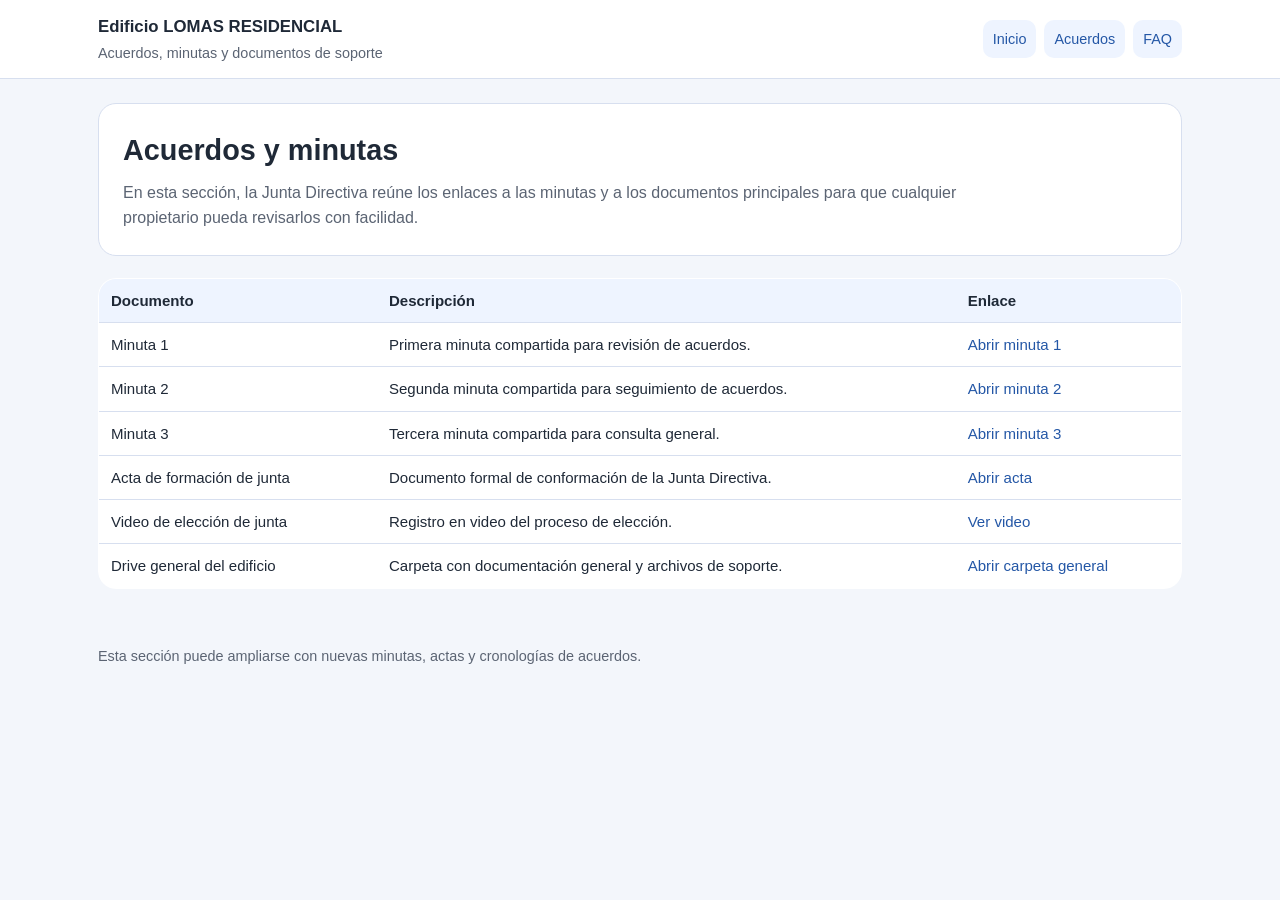
==== pages/acuerdos.html @ ab01aa22 "Initial site" ====
<!DOCTYPE html>
<html lang="es">
<head>
  <meta charset="UTF-8">
  <meta name="viewport" content="width=device-width, initial-scale=1.0">
  <title>Acuerdos | Edificio LOMAS RESIDENCIAL</title>
  <link rel="stylesheet" href="../styles.css">
</head>
<body>
  <header>
    <div class="nav-shell">
      <div class="brand">
        <a href="../index.html"><h1>Edificio LOMAS RESIDENCIAL</h1><p>Acuerdos, minutas y documentos de soporte</p></a>
      </div>
      <nav>
        <a href="../index.html">Inicio</a>
        <a href="acuerdos.html">Acuerdos</a>
        <a href="faq.html">FAQ</a>
      </nav>
    </div>
  </header>
  <main>
    <section class="hero">
      <h2>Acuerdos y minutas</h2>
      <p>En esta sección, la Junta Directiva reúne los enlaces a las minutas y a los documentos principales para que cualquier propietario pueda revisarlos con facilidad.</p>
    </section>
    <section class="table-wrap">
      <table>
        <thead>
          <tr><th>Documento</th><th>Descripción</th><th>Enlace</th></tr>
        </thead>
        <tbody>
          <tr><td>Minuta 1</td><td>Primera minuta compartida para revisión de acuerdos.</td><td><a href="https://drive.google.com/file/d/1K1kr1kYo2IuDMvGZ_NjvE5m-z3h9sVXm/view?usp=drive_link" target="_blank" rel="noopener noreferrer">Abrir minuta 1</a></td></tr>
          <tr><td>Minuta 2</td><td>Segunda minuta compartida para seguimiento de acuerdos.</td><td><a href="https://docs.google.com/document/d/1SBiQoaj6SsP9kHg1SXfYBYvm44CYj9w6/edit?usp=drive_link&amp;ouid=104282922349626365900&amp;rtpof=true&amp;sd=true" target="_blank" rel="noopener noreferrer">Abrir minuta 2</a></td></tr>
          <tr><td>Minuta 3</td><td>Tercera minuta compartida para consulta general.</td><td><a href="https://drive.google.com/file/d/1JUxp6SumvEZE9dyfBZEFzO0j5PaRR60M/view?usp=drive_link" target="_blank" rel="noopener noreferrer">Abrir minuta 3</a></td></tr>
          <tr><td>Acta de formación de junta</td><td>Documento formal de conformación de la Junta Directiva.</td><td><a href="https://drive.google.com/file/d/1meBnuCRptcLZ7aalU7FT75Xt6XPva5Bt/view?usp=drive_link" target="_blank" rel="noopener noreferrer">Abrir acta</a></td></tr>
          <tr><td>Video de elección de junta</td><td>Registro en video del proceso de elección.</td><td><a href="https://www.youtube.com/watch?v=y4GDJzeWyLI" target="_blank" rel="noopener noreferrer">Ver video</a></td></tr>
          <tr><td>Drive general del edificio</td><td>Carpeta con documentación general y archivos de soporte.</td><td><a href="https://drive.google.com/drive/folders/1ovGFXlndgLp0DJlZ04urSlIAE5X7CaxN?usp=drive_link" target="_blank" rel="noopener noreferrer">Abrir carpeta general</a></td></tr>
        </tbody>
      </table>
    </section>
  </main>
  <footer>
    Esta sección puede ampliarse con nuevas minutas, actas y cronologías de acuerdos.
  </footer>
</body>
</html>
---- styles.css ----
:root {
  --bg: #f3f6fb;
  --surface: #ffffff;
  --surface-soft: #eef4ff;
  --border: #d7dfef;
  --text: #1f2937;
  --muted: #5b6473;
  --accent: #2457a6;
  --accent-strong: #173d78;
  --success: #e9f5ee;
  --max-width: 1120px;
}

* {
  box-sizing: border-box;
}

html {
  scroll-behavior: smooth;
}

body {
  margin: 0;
  font-family: -apple-system, BlinkMacSystemFont, "Segoe UI", sans-serif;
  color: var(--text);
  background: var(--bg);
  line-height: 1.55;
}

a {
  color: var(--accent);
  text-decoration: none;
}

a:hover {
  text-decoration: underline;
}

img {
  max-width: 100%;
  display: block;
}

header {
  position: sticky;
  top: 0;
  z-index: 20;
  background: rgba(255, 255, 255, 0.96);
  backdrop-filter: blur(8px);
  border-bottom: 1px solid var(--border);
}

.nav-shell {
  max-width: var(--max-width);
  margin: 0 auto;
  padding: 14px 18px;
  display: flex;
  justify-content: space-between;
  gap: 16px;
  align-items: center;
}

.brand {
  min-width: 0;
}

.brand a {
  color: inherit;
  text-decoration: none;
}

.brand h1 {
  margin: 0;
  font-size: 1.05rem;
}

.brand p {
  margin: 2px 0 0;
  font-size: 0.9rem;
  color: var(--muted);
}

nav {
  display: flex;
  flex-wrap: wrap;
  justify-content: flex-end;
  gap: 8px;
}

nav a {
  padding: 8px 10px;
  border-radius: 10px;
  background: var(--surface-soft);
  font-size: 0.9rem;
}

main {
  max-width: var(--max-width);
  margin: 0 auto;
  padding: 24px 18px 56px;
}

.hero,
.card,
.notice,
.info-block {
  background: var(--surface);
  border: 1px solid var(--border);
  border-radius: 18px;
}

.hero {
  padding: 24px;
  margin-bottom: 22px;
}

.hero h2 {
  margin: 0 0 8px;
  font-size: 1.8rem;
}

.hero p {
  margin: 0;
  color: var(--muted);
  max-width: 840px;
}

.page-grid,
.card-grid,
.notice-grid,
.two-col {
  display: grid;
  gap: 16px;
}

.page-grid {
  grid-template-columns: repeat(auto-fit, minmax(220px, 1fr));
}

.card-grid {
  grid-template-columns: repeat(auto-fit, minmax(280px, 1fr));
}

.notice-grid {
  grid-template-columns: repeat(auto-fit, minmax(260px, 1fr));
}

.two-col {
  grid-template-columns: 1.3fr 1fr;
}

.card,
.notice,
.info-block {
  padding: 18px;
}

.page-link {
  display: block;
  color: inherit;
  background: var(--surface);
  border: 1px solid var(--border);
  border-radius: 18px;
  padding: 18px;
}

.page-link h3,
.card h3,
.info-block h3,
.notice h3 {
  margin: 0 0 8px;
  font-size: 1.05rem;
}

.page-link p,
.card p,
.info-block p,
.notice p,
.list-muted {
  margin: 0;
  color: var(--muted);
}

.section-header {
  margin: 0 0 14px;
}

.section-header h2 {
  margin: 0 0 4px;
  font-size: 1.45rem;
}

.section-header p {
  margin: 0;
  color: var(--muted);
}

.badge {
  display: inline-block;
  margin-bottom: 10px;
  padding: 4px 8px;
  border-radius: 999px;
  background: var(--surface-soft);
  color: var(--accent-strong);
  font-size: 0.8rem;
  font-weight: 600;
}

.image-frame {
  border-radius: 14px;
  overflow: hidden;
  border: 1px solid var(--border);
  background: #f8fbff;
}

.image-frame img {
  width: 100%;
  height: auto;
}

ul,
ol {
  padding-left: 20px;
}

li + li {
  margin-top: 8px;
}

table {
  width: 100%;
  border-collapse: collapse;
  background: var(--surface);
  border: 1px solid var(--border);
  border-radius: 18px;
  overflow: hidden;
}

th,
td {
  border-bottom: 1px solid var(--border);
  padding: 10px 12px;
  text-align: left;
  vertical-align: top;
  font-size: 0.94rem;
}

th {
  background: var(--surface-soft);
}

tr:last-child td {
  border-bottom: none;
}

.table-wrap {
  overflow-x: auto;
  border-radius: 18px;
}

.callout {
  padding: 14px 16px;
  border-radius: 14px;
  border: 1px solid var(--border);
  background: var(--surface-soft);
  color: var(--text);
}

.callout.success {
  background: var(--success);
}

details {
  background: var(--surface);
  border: 1px solid var(--border);
  border-radius: 14px;
  padding: 14px 16px;
}

details + details {
  margin-top: 12px;
}

summary {
  cursor: pointer;
  font-weight: 600;
}

footer {
  max-width: var(--max-width);
  margin: 0 auto 36px;
  padding: 0 18px;
  color: var(--muted);
  font-size: 0.9rem;
}

.kpi-row {
  display: grid;
  grid-template-columns: repeat(auto-fit, minmax(180px, 1fr));
  gap: 12px;
  margin: 14px 0 18px;
}

.kpi {
  background: var(--surface-soft);
  border: 1px solid var(--border);
  border-radius: 14px;
  padding: 14px;
}

.kpi strong {
  display: block;
  font-size: 1.25rem;
  color: var(--accent-strong);
}

.spacer {
  height: 16px;
}

.mobile-stack > * + * {
  margin-top: 16px;
}

@media (max-width: 860px) {
  .nav-shell {
    align-items: flex-start;
    flex-direction: column;
  }

  nav {
    justify-content: flex-start;
  }

  .two-col {
    grid-template-columns: 1fr;
  }
}

@media (max-width: 640px) {
  main {
    padding-top: 18px;
  }

  .hero,
  .card,
  .notice,
  .info-block,
  .page-link {
    padding: 16px;
    border-radius: 16px;
  }

  .hero h2 {
    font-size: 1.45rem;
  }

  nav a {
    font-size: 0.86rem;
  }

  th,
  td {
    padding: 9px 10px;
    font-size: 0.9rem;
  }
}
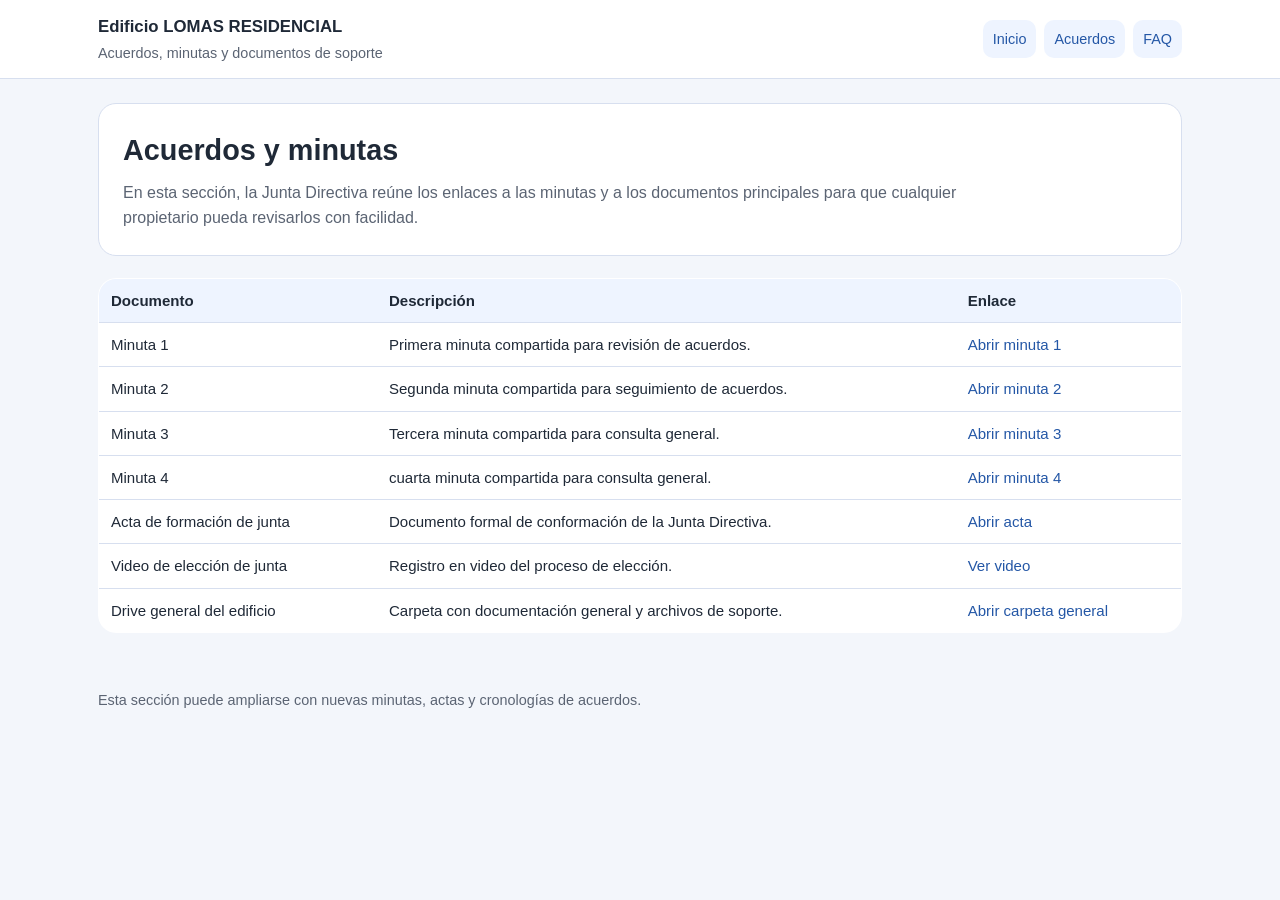
==== commit 4348c218: "actualización" ====
--- a/pages/acuerdos.html
+++ b/pages/acuerdos.html
@@ -33,6 +33,7 @@
           <tr><td>Minuta 1</td><td>Primera minuta compartida para revisión de acuerdos.</td><td><a href="https://drive.google.com/file/d/1K1kr1kYo2IuDMvGZ_NjvE5m-z3h9sVXm/view?usp=drive_link" target="_blank" rel="noopener noreferrer">Abrir minuta 1</a></td></tr>
           <tr><td>Minuta 2</td><td>Segunda minuta compartida para seguimiento de acuerdos.</td><td><a href="https://docs.google.com/document/d/1SBiQoaj6SsP9kHg1SXfYBYvm44CYj9w6/edit?usp=drive_link&amp;ouid=104282922349626365900&amp;rtpof=true&amp;sd=true" target="_blank" rel="noopener noreferrer">Abrir minuta 2</a></td></tr>
           <tr><td>Minuta 3</td><td>Tercera minuta compartida para consulta general.</td><td><a href="https://drive.google.com/file/d/1JUxp6SumvEZE9dyfBZEFzO0j5PaRR60M/view?usp=drive_link" target="_blank" rel="noopener noreferrer">Abrir minuta 3</a></td></tr>
+          <tr><td>Minuta 4</td><td>cuarta minuta compartida para consulta general.</td><td><a href="https://drive.google.com/file/d/18JY4mANXgtN14j3Vms-FT90rnuJQm5PD/view?usp=drive_link" target="_blank" rel="noopener noreferrer">Abrir minuta 4</a></td></tr>
           <tr><td>Acta de formación de junta</td><td>Documento formal de conformación de la Junta Directiva.</td><td><a href="https://drive.google.com/file/d/1meBnuCRptcLZ7aalU7FT75Xt6XPva5Bt/view?usp=drive_link" target="_blank" rel="noopener noreferrer">Abrir acta</a></td></tr>
           <tr><td>Video de elección de junta</td><td>Registro en video del proceso de elección.</td><td><a href="https://www.youtube.com/watch?v=y4GDJzeWyLI" target="_blank" rel="noopener noreferrer">Ver video</a></td></tr>
           <tr><td>Drive general del edificio</td><td>Carpeta con documentación general y archivos de soporte.</td><td><a href="https://drive.google.com/drive/folders/1ovGFXlndgLp0DJlZ04urSlIAE5X7CaxN?usp=drive_link" target="_blank" rel="noopener noreferrer">Abrir carpeta general</a></td></tr>
